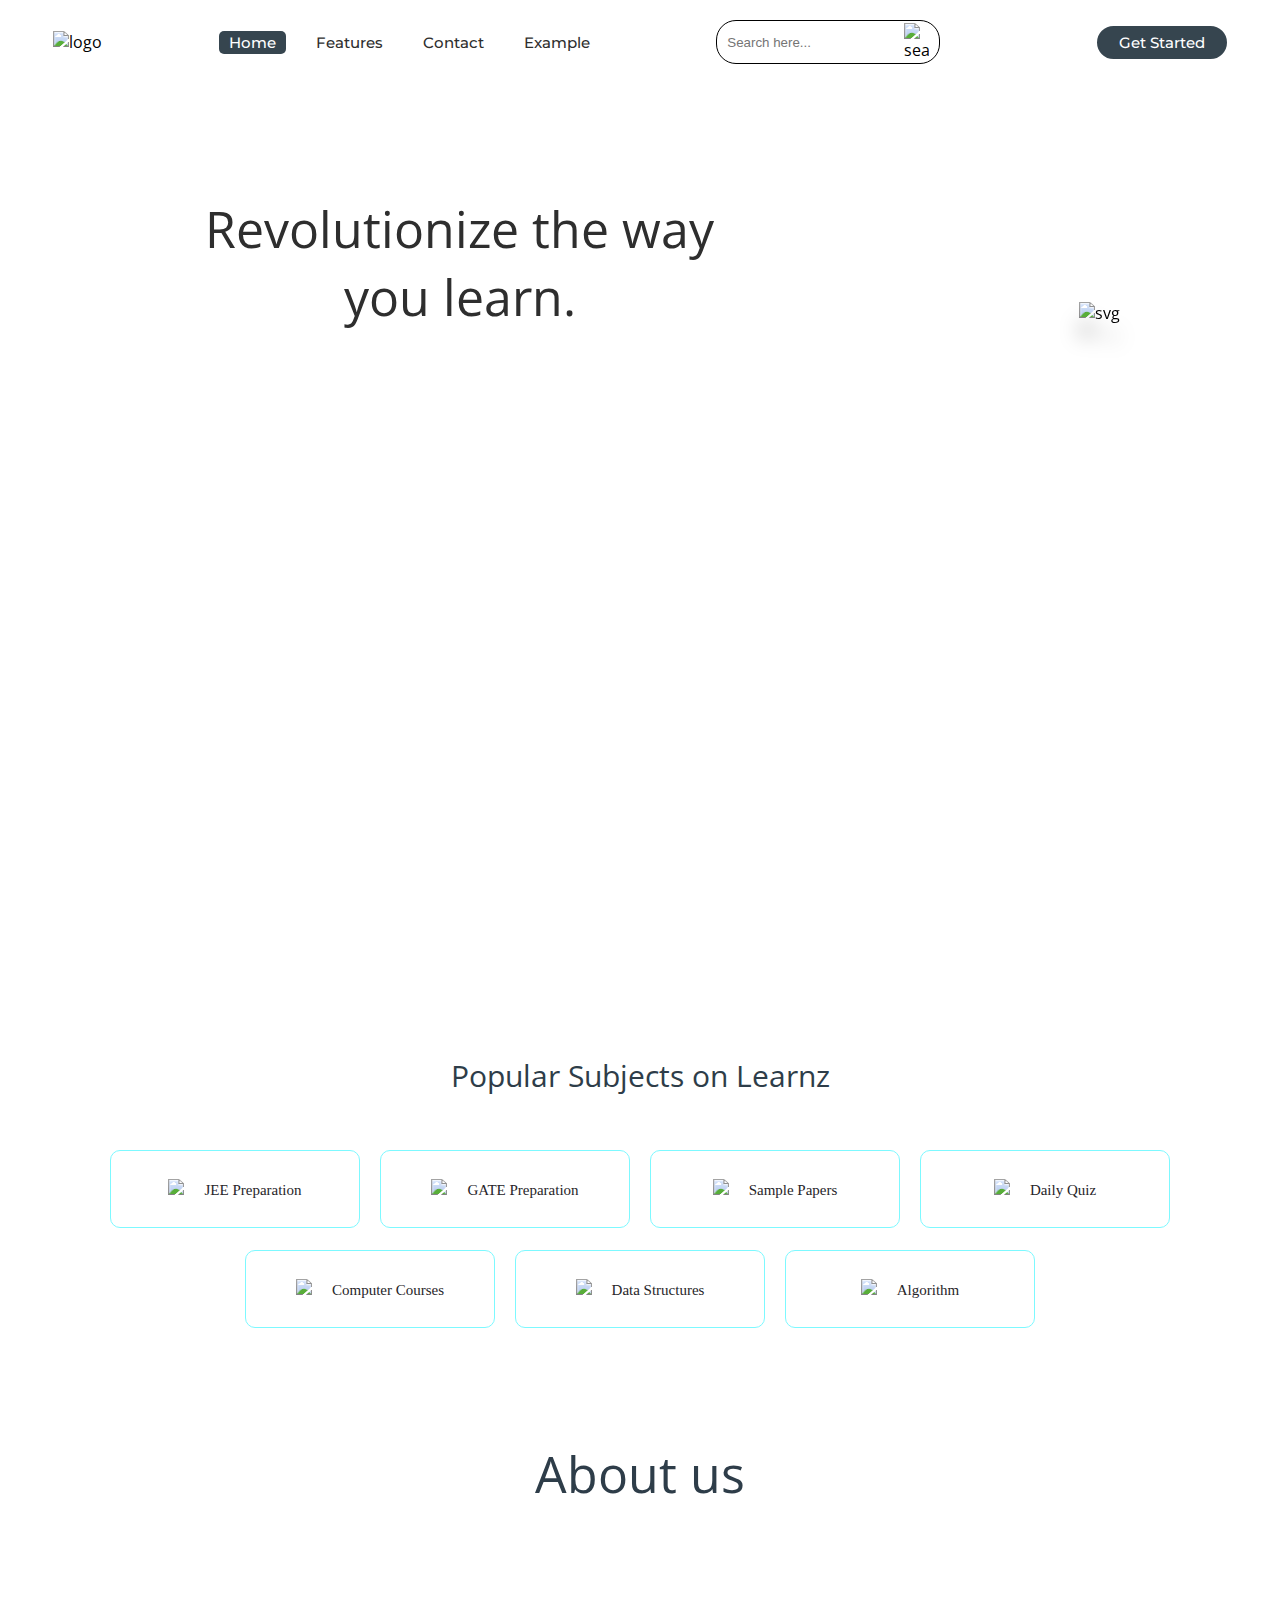
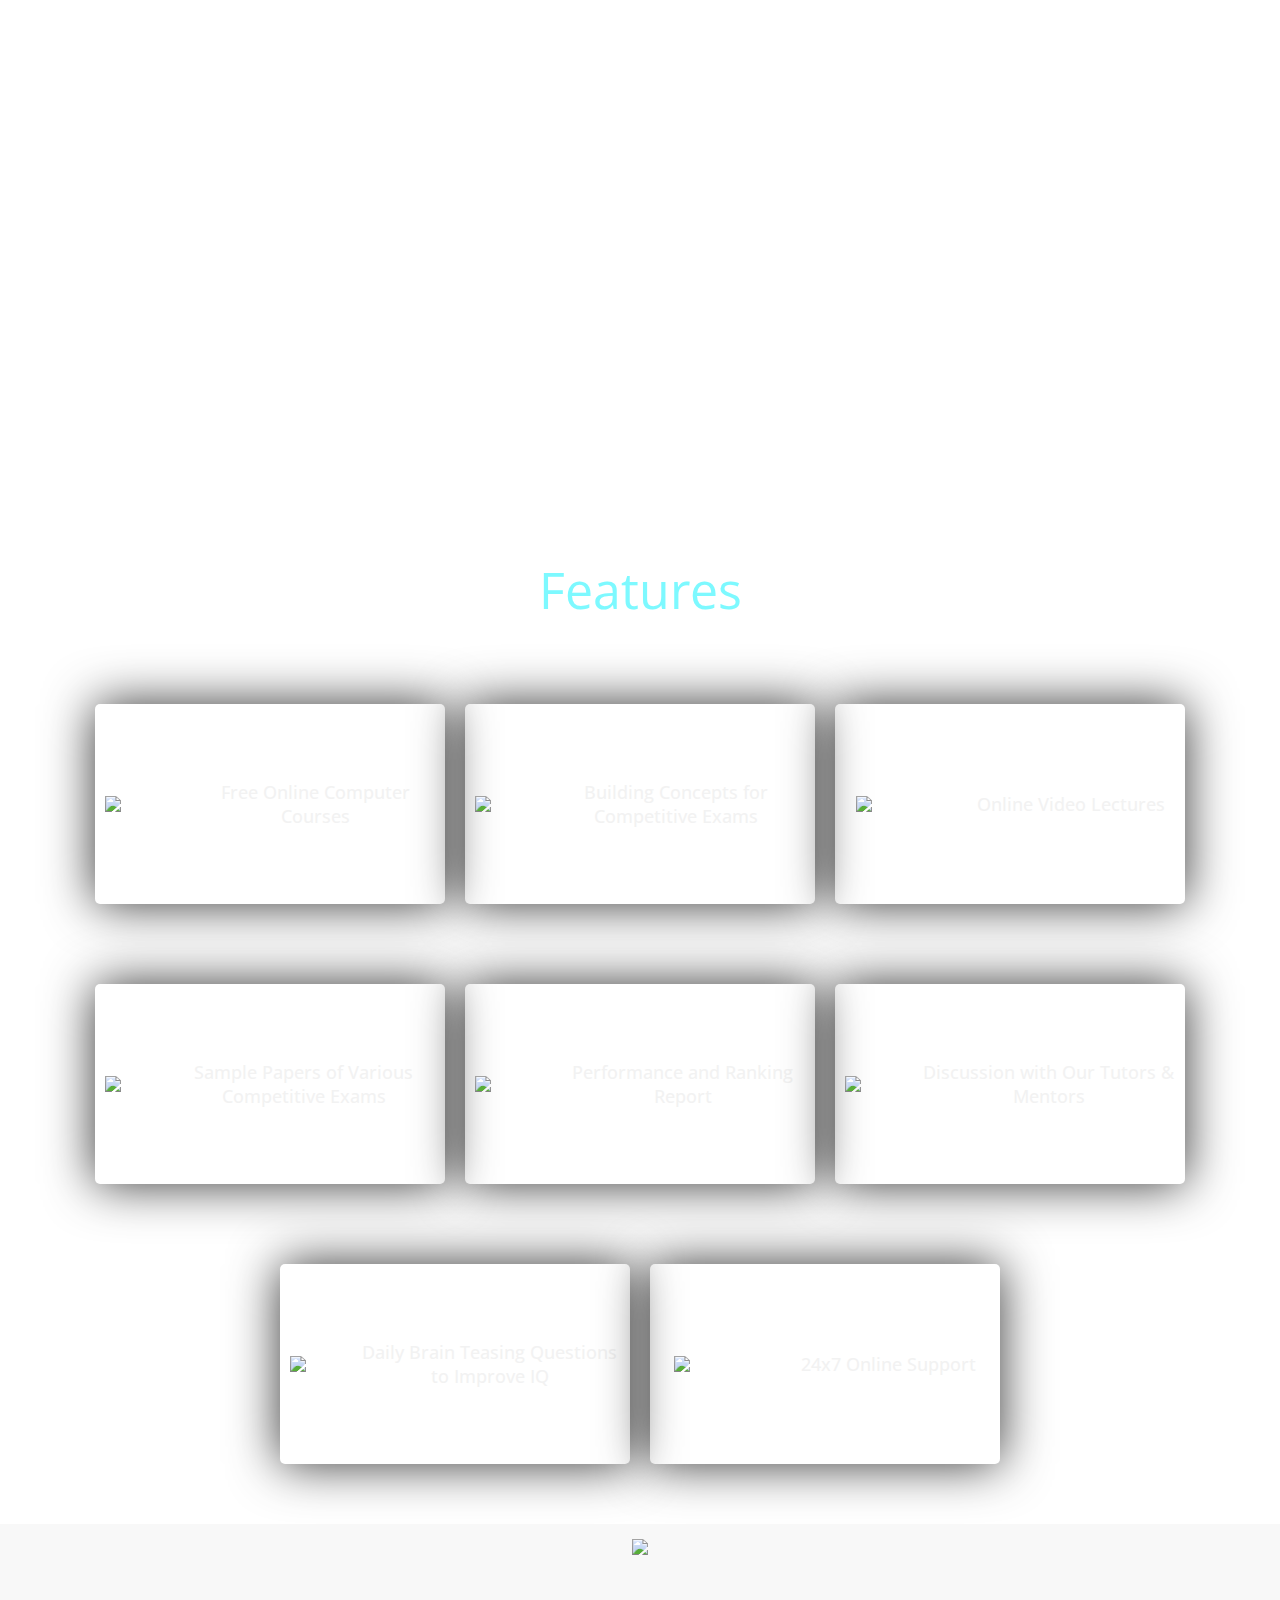
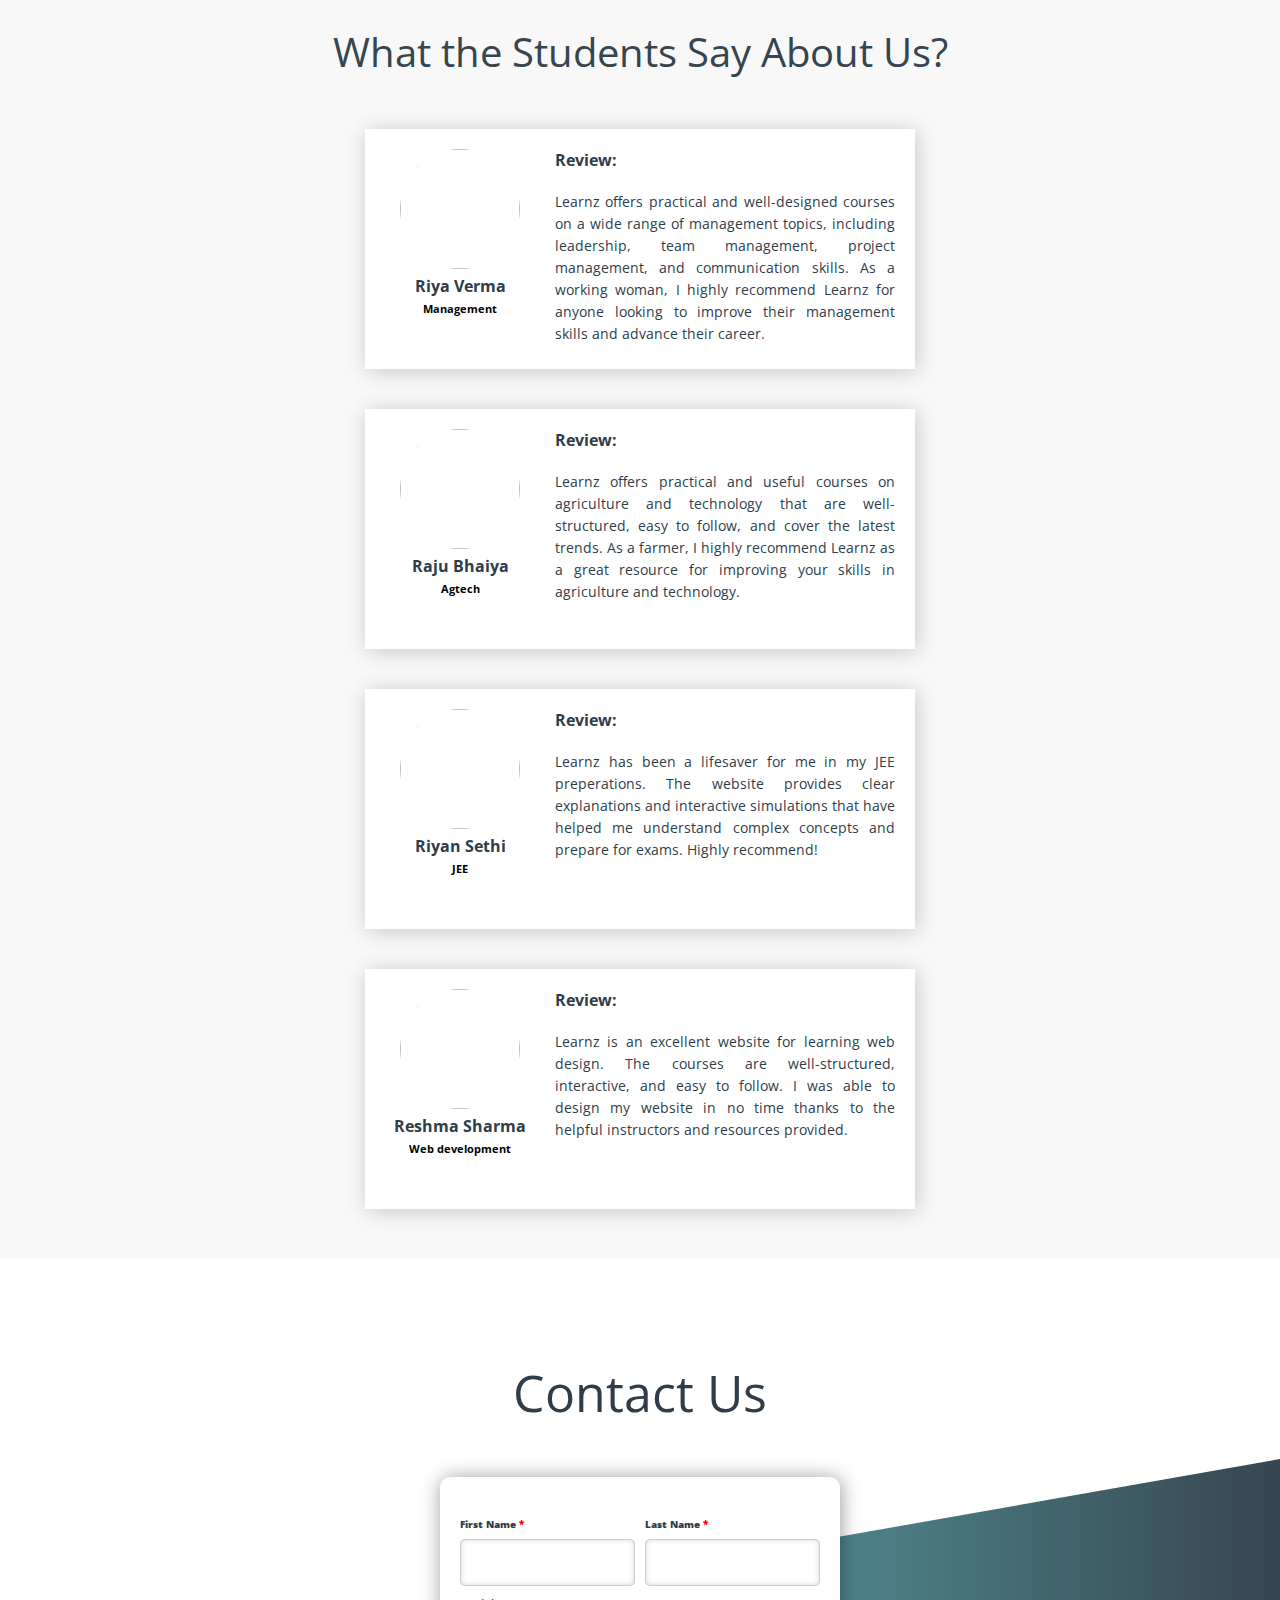
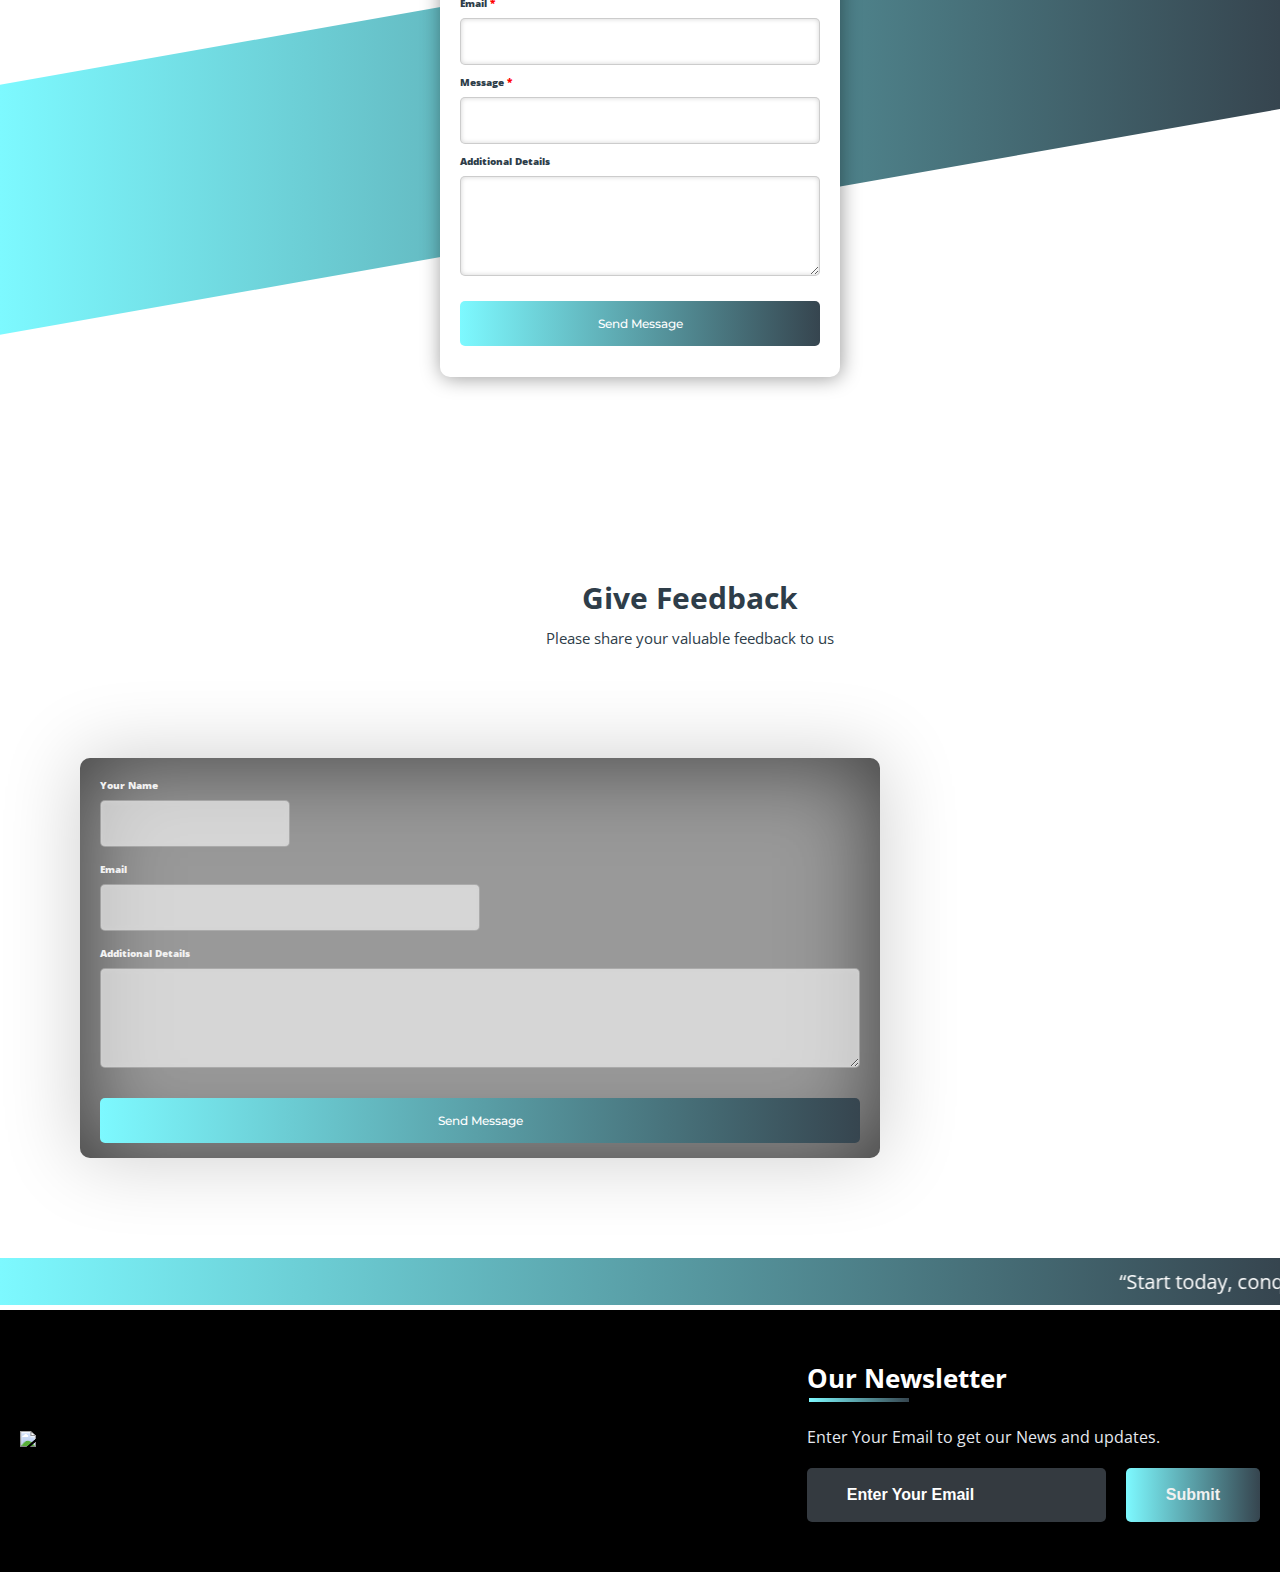
==== index.html @ 1415d301 "Update index.html" ====
<!DOCTYPE html>
<html>
<head>
	<link rel="shortcut icon" type="png" href="">
	<meta charset="utf-8">
	<meta http-equiv="X-UA-Comaptible" content="IE=edge">
	<title>Learnz</title>
	<meta name="desciption" content="">
	<meta name="viewport" content="width=device-width, initial-scale=1">
	<link rel="stylesheet" type="text/css" href="style.css">
	<script type="text/javascript" src="script.js"></script>
	<script src="https://code.jquery.com/jquery-3.2.1.js"></script>
	<script>
		$(window).on('scroll', function(){
  			if($(window).scrollTop()){
  			  $('nav').addClass('black');
 			 }else {
 		   $('nav').removeClass('black');
 		 }
		})
	</script>
</head>
<body>
<!-- Navigation Bar -->
	<header id="header">
		<nav>
			<div class="logo"><img src="images/icon/logo.png" alt="logo"></div>
			<ul>
				<li><a class="active" href="">Home</a></li>
				<li><a href="#services_section">Features</a></li>
				<li><a href="#contactus_section">Contact</a></li>
				<li><a href="#contactus_section">Example</a></li>
			</ul>
			<div class="srch"><input type="text" class="search" placeholder="Search here..."><img src="images/icon/search.png" alt="search" onclick=slide()></div>
			<a class="get-started" href="login.html">Get Started</a>
			<img src="images/icon/menu.png" class="menu" onclick="sideMenu(0)" alt="menu">
		</nav>
		<div class="head-container">
			<div class="quote">
				<center><p>Revolutionize the way you learn.</p></center>
				
			</div>
			<div class="svg-image">
				<img src="images/extra/svg2.png" alt="svg">
			</div>
		</div>
		<div class="side-menu" id="side-menu">
			<div class="close" onclick="sideMenu(1)"><img src="images/icon/close.png" alt=""></div>
			<div class="user">
				<img src="images/creator/roshan.jpeg" alt="Username">
				<p>roshank9419</p>
			</div>
			<ul>
				<li><a href="#about_section">About</a></li>
				<li><a href="#portfolio_section">Portfolio</a></li>
				<li><a href="#team_section">Team</a></li>
				<li><a href="#services_section">Features</a></li>
				<li><a href="#contactus_section">Contact</a></li>
				<li><a href="#feedBACK">Feedback</a></li>
			</ul>
		</div>
	</header>


<!-- Some Popular Subjects -->
	<div class="title">
		<span>Popular Subjects on Learnz</span>
	</div>
	<br><br>
	<div class="course">
		<center><div class="cbox">
		<div class="det"><a href="subjects/jee.html"><img src="images/courses/book.png">JEE Preparation</a></div>
		<div class="det"><a href="subjects/gate.html"><img src="images/courses/d1.png">GATE Preparation</a></div>
		<div class="det"><a href="subjects/jee.html#sample_papers"><img src="images/courses/paper.png">Sample Papers</a></div>
		<div class="det"><a href="subjects/quiz.html"><img src="images/courses/d1.png">Daily Quiz</a></div>
		</div></center>
		<div class="cbox">
		<div class="det"><a href="subjects/computer_courses.html"><img src="images/courses/computer.png">Computer Courses</a></div>
		<div class="det"><a href="subjects/computer_courses.html#data"><img src="images/courses/data.png">Data Structures</a></div>
		<div class="det"><a href="subjects/computer_courses.html#algo"><img src="images/courses/algo.png">Algorithm</a></div>
		</div>
	</div>

	
<!-- ABOUT -->
	<div class="diffSection" id="about_section">
		<center><p style="font-size: 50px; padding: 100px">About us</p></center>
		<div class="about-content">
				<div class="side-image">
					<img class="sideImage" src="images/extra/e3.jpg">
				</div>
				<div class="side-text">
					<h2>What you think about us ?</h2>
					<p>Education is the process of facilitating learning, or the acquisition of knowledge, skills, values, beliefs, and habits. Educational methods include teaching, training, storytelling, discussion and directed research.<br> Educational website can include websites that have games, videos or topic related resources that act as tools to enhance learning and supplement classroom teaching. These websites help make the process of learning entertaining and attractive to the student, especially in today's age. <br>Using HTML(HyperText Markup Language), CSS(Cascading Style Sheet), JavaScript, we can make learning more easier and in a interesting way.</p>
				</div>
		</div>
	</div>


<!-- SERVICES -->
	<div class="service-swipe">
		<div class="diffSection" id="services_section">
		<center><p style="font-size: 50px; padding: 100px; padding-bottom: 40px; color:#7DF9FF;">Features</p></center>
		</div>
		<a href="subjects/computer_courses.html"><div class="s-card"><img src="images/icon/computer-courses.png"><p>Free Online Computer Courses</p></div></a>
		<a href="subjects/jee.html"><div class="s-card"><img src="images/icon/brainbooster.png"><p>Building Concepts for Competitive Exams</p></div></a>
		<a href="#"><div class="s-card"><img src="images/icon/online-tutorials.png"><p>Online Video Lectures</p></div></a>
		<a href="subjects/jee.html#sample_papers"><div class="s-card"><img src="images/icon/papers.jpg"><p>Sample Papers of Various Competitive Exams</p></div></a>
		<a href="#"><div class="s-card"><img src="images/icon/p3.png"><p>Performance and Ranking Report</p></div></a>
		<a href="#contactus_section"><div class="s-card"><img src="images/icon/discussion.png"><p>Discussion with Our Tutors & Mentors</p></div></a>
		<a href="subjects/quiz.html"><div class="s-card"><img src="images/icon/q1.png"><p>Daily Brain Teasing Questions to Improve IQ</p></div></a>
		<a href="#contactus_section"><div class="s-card"><img src="images/icon/help.png"><p>24x7 Online Support</p></div></a>
	</div>

<!-- Reviews by Students -->
<div id="makeitfull">
	<a href="#review_section"><img src="images/icon/makeitfull.png"></a>
</div>
<div class="review">
	<div class="diffSection" id="review_section">
		<center><p style="font-size: 40px; padding: 100px; padding-bottom: 40px; color: #36454F;">What the Students Say About Us?</p></center>
	</div>
	<div class="rev-container">
		<div class="rev-card">
			<div class="identity">
				<img src="images/creator/humanNotExist1.jpg"><p>Riya Verma</p>
				<h6>Management</h6>
				<div class="rating"><img src="images/icon/star.png"><img src="images/icon/star.png"><img src="images/icon/star.png"><img src="images/icon/star.png"><img src="images/icon/star.png"></div>
			</div>
			<div class="rev-cont">
				<p id="title">Review:</p>
				<p id="content">
					Learnz offers practical and well-designed courses on a wide range of management topics, including leadership, team management, project management, and communication skills. As a working woman, I highly recommend Learnz for anyone looking to improve their management skills and advance their career.				</p>
			</div>
		</div>
		<div class="rev-card">
			<div class="identity">
				<img src="images/creator/humanNotExist2.jpg"><p>Raju Bhaiya</p>
				<h6>Agtech</h6>
				<div class="rating"><img src="images/icon/star.png"><img src="images/icon/star.png"><img src="images/icon/star.png"><img src="images/icon/star.png"><img src="images/icon/star.png"></div>
			</div>
			<div class="rev-cont">
				<p id="title">Review:</p>
				<p id="content">
					Learnz offers practical and useful courses on agriculture and technology that are well-structured, easy to follow, and cover the latest trends. As a farmer, I highly recommend Learnz as a great resource for improving your skills in agriculture and technology.</p>
			</div>
		</div>
		<div class="rev-card">
			<div class="identity">
				<img src="images/creator/humanNotExist3.jpg"><p>Riyan Sethi</p>
				<h6>JEE</h6>
				<div class="rating"><img src="images/icon/star.png"><img src="images/icon/star.png"><img src="images/icon/star.png"><img src="images/icon/star.png"><img src="images/icon/star.png"></div>
			</div>
			<div class="rev-cont">
				<p id="title">Review:</p>
				<p id="content">
					Learnz has been a lifesaver for me in my JEE preperations. The website provides clear explanations and interactive simulations that have helped me understand complex concepts and prepare for exams. Highly recommend!				</p>
			</div>
		</div>
		<div class="rev-card">
			<div class="identity">
				<img src="images/creator/humanNotExist4.jpg"><p>Reshma Sharma</p>
				<h6>Web development</h6>
				<div class="rating"><img src="images/icon/star.png"><img src="images/icon/star.png"><img src="images/icon/star.png"><img src="images/icon/star.png"><img src="images/icon/star.png"></div>
			</div>
			<div class="rev-cont">
				<p id="title">Review:</p>
				<p id="content">
					Learnz is an excellent website for learning web design. The courses are well-structured, interactive, and easy to follow. I was able to design my website in no time thanks to the helpful instructors and resources provided.				</p>
			</div>
		</div>
	</div>
</div>

<!-- CONTACT US -->
	<div class="diffSection" id="contactus_section">
		<center><p style="font-size: 50px; padding: 100px">Contact Us</p></center>
		<div class="csec"></div>
		<div class="back-contact">
			<div class="cc">
			<form action="mailto:21103@iiitu.ac.in" method="post" enctype="text/plain">
				<label>First Name <span class="imp">*</span></label><label style="margin-left: 185px">Last Name <span class="imp">*</span></label><br>
				<center>
				<input type="text" name="" style="margin-right: 10px; width: 175px" required="required"><input type="text" name="lname" style="width: 175px" required="required"><br>
				</center>
				<label for="email">Email <span class="imp">*</span></label><br>
				<input type="email" name="mail" style="width: 100%" required="required" id="email"><br>
				<label for="message">Message <span class="imp">*</span></label><br>
				<input type="text" name="message" style="width: 100%" required="required" id="message"><br>
				<label>Additional Details</label><br>
				<textarea name="addtional"></textarea><br>
				<button type="submit" id="csubmit">Send Message</button>
			</form>
			</div>
		</div>
	</div>


<!-- FEEDBACK -->
	<div class="title2" id="feedBACK">
		<center><span>Give Feedback</span>
		<div class="shortdesc2">
			<p>Please share your valuable feedback to us</p>
		</div></center>
	</div>

	<div class="feedbox">
		<div class="feed">
			<form action="mailto:21103@iiitu.ac.in" method="post" enctype="text/plain">
				<label for="name">Your Name</label><br>
				<input type="text" name="" class="fname" required="required" id="name"><br>
				<label for="mail">Email</label><br>
				<input type="email" name="mail" required="required" id="mail"><br>
				<label>Additional Details</label><br>
				<textarea name="addtional"></textarea><br>
				<button type="submit" id="csubmit">Send Message</button>
			</form>
		</div>
	</div>

<!-- Sliding Information -->
	<marquee style="background: linear-gradient(to right, #7DF9FF, #36454F); margin-top: 50px;" direction="left" onmouseover="this.stop()" onmouseout="this.start()" scrollamount="15"><div class="marqu">“Start today, conquer tomorrow with Learnz” “Invest in your future with our wide range of courses.” “If you think education is expensive, try ignorance.” “Empower yourself with the gift of learning.”</div></marquee>

<!-- FOOTER -->
	<footer>
		<div class="footer-container">
			<div class="left-col">
				<img src="images/icon/logo - Copy.png" style="width: 200px;">
				<div class="logo"></div>
				
			</div>
			<div class="right-col">
				<h1 style="color: #fff">Our Newsletter</h1>
				<div class="border"></div><br>
				<p>Enter Your Email to get our News and updates.</p>
				<form class="newsletter-form">
					<input class="txtb" type="email" placeholder="Enter Your Email">
					<input class="btn" type="submit" value="Submit">
				</form>
			</div>
		</div>
	</footer>

</body>
</html>
---- style.css ----
@import url('https://fonts.googleapis.com/css?family=Montserrat:500&display=swap');
@import url('https://fonts.googleapis.com/css?family=Dancing+Script&display=swap');
@import url('https://fonts.googleapis.com/css?family=Open+Sans&display=swap');

* {
	box-sizing: border-box;
	margin: 0;
	padding: 0;
}

html {
	scroll-behavior: smooth;
}
body {
	background: #FFF;
	font-family: 'Open Sans', sans-serif;
}

header {
	height: 90vh;
	/* background: #000; */
}
.black {
	box-shadow: 0 2px 10px rgba(0, 0, 0, 0.5);
}
nav {
	padding-top: 20px;
	padding-bottom: 20px;
	top: 0;
	position: fixed;
	display: flex;
	width: 100%;
	z-index: 1000;
	background: #fff;
	justify-content: space-around;
	transition: 1.5s;
	align-items: center;
}
nav ul {
	display: flex;
	flex-direction: row;
	align-items: center;
}
nav ul li {
	list-style: none;
	margin: 5px 10px;
}
nav ul li a {
	padding: 2px 10px;
	color: #2e2e2e;
	cursor: pointer;
	transition: .5s;
	text-decoration: none;
}
nav ul li a:hover {
	color: #fff;
	border-radius: 5px;
	background: #36454F;
}
.active {
	color: #fff;
	border-radius: 5px;
	background: #36454F;
}
.srch {
	padding: 2px 10px;
	display: flex;
	flex-direction: row;
	/* align-items: center; */
	justify-content: center;
	/* background: #0066ff; */
	border: 1px solid;
	border-radius: 20px;
}
.srch img {
	width: 25px;
	cursor: pointer;
}
.srch .search {
	/* padding: 2px 10px; */
	outline: none;
	border: none;
	background: transparent;
}

.get-started {
	margin-left: 50px;
	padding: 5px 20px;
	border: 2px solid #36454F;
	border-radius: 20px;
	text-decoration: none;
	
	transition: .5s;
	background-color: #36454F;
	color: #fff;
}
.get-started:hover {
	color: #2e2e2e;
	background: #fff;
}
.logo img{
	width: 120px;
	cursor: pointer;
	transition: all 1s;
}

a, button {
	float: left;
	font-family: "Montserrat", sans-serif;
	font-weight: 500;
	font-size: 15px;
	color: #2E3D49;
	display: block;
	text-decoration: none;
	text-align: center;
}
.head-container {
	margin-top: 245px;
	display: flex;
	flex-wrap: wrap;
	align-items: center;
	justify-content: space-around;
}
.quote {
	width: 600px;
	transform: translateY(-50px);
}
.quote h5 {
	margin-top: 20px;
	color: #0009;
	line-height: 20px;
}
.quote p {
	font-size: 50px;
	color: #2e2e2e;
}
.quote .play {
	margin-top: 20px;
	display: flex;
	/* justify-content: center; */
	align-items: center;
}
.quote .play img {
	width: 45px;
	cursor: pointer;
	filter: drop-shadow(0 0 10px #0002);
}
.quote .play span a{
	margin-left: 10px;
	font-size: 20px;
	font-weight: 900;
	color: rgba(0, 0, 0, 0.8);
	cursor: pointer;
}
.svg-image img{
	width: 500px;
	filter: drop-shadow(0 20px 10px rgba(0,0,0,0.2));
}

/* SIDE MENU */
.menu {
	cursor: pointer;
	width: 25px;
	display: none;
}
.side-menu {
	width: 100%;
	height: 100%;
	background: #7DF9FF;
	position: absolute;
	top: 0;
	transition: .8s;
	z-index: 2000;
	transform: translateX(-100%);
}
.side-menu ul {
	margin-top: 35%;
	display: flex;
	flex-direction: column;
	justify-content: center;
	/* background: #FA4B37; */
}
.side-menu ul li {
	list-style: none;
	/* background: #009900; */
	display: flex;
	flex-direction: row;
	justify-content: center;
	align-items: center;
	/* border-bottom: 1px solid #fff; */
	/* padding: 10px 0px; */
}
.side-menu ul li:hover a{
	background: #fff;
	color: #36454F;
}
.side-menu ul li a{
	color: #FFF;
	width: 100%;
	font-size: 1em;
	/* background: #2E3D49; */
	text-decoration: none;
	padding: 15px 0px;
}
.close img{
	float: right;
	width: 35px;
	cursor: pointer;
	margin: 10px;
}
.user {
	display: flex;
	flex-direction: row;
	justify-content: center;
	align-items: center;
	margin-top: 10%;
}
.user img {
	width: 60px;
	border-radius: 50%;
	border: 2px solid #fff;
	filter: drop-shadow(0 10px 20px #0004);
	margin-right: 30px;
	cursor: pointer;
}
.user p {
	color: #fff;
	cursor: pointer;
}
.user img, .user p {
	opacity: 1;
}
/*Common things in all sections*/
#about_section, #portfolio_section, #team_section, #services_section, #contactus_section {
	font-family: 'Open Sans', sans-serif;
	color: #2E3D49;
	position: relative;
}
.diffSection {
	width: 100%;
	/*position: relative;*/
	justify-content: center;
	align-items: center;
}
.diffSection .content {
	margin: 10px;
	text-align: center;
	padding: 10px 100px;
	font-size: 1.1em;
}

/*PORTFOLIO*/
.extra {
	width: 100%;
}
.extra p {
	padding: 30px;
	padding-bottom: 150px;
	font-size: 50px;
	text-align: center;
	color: #fff;
	background-image: linear-gradient(rgba(0,0,0,0),rgba(0,0,0,0.7)),url("images/extra/b1.jpg");
	background-size: cover;
	background-attachment: fixed;
	font-family: cursive;
	z-index: -9;
}
.smbox {
	display: flex;
	flex-direction: row;
	flex-wrap: wrap;
	transform: translateY(-100px);
	justify-content: center;
}
.smbox span {
	margin: 1%;
	background: #fff;
	box-shadow: inset 0px 0px 25px rgba(0,0,0,0.2),
						0 0 40px rgba(0,0,0,0.3);
	border-radius: 10px;
	padding: 30px 50px;
	cursor: pointer;
}
.smbox span:hover {
	transform: scale(1.3);
	transition: .5s ease;
}
.smbox .data {
	font-size: 80px;
	color: #7DF9FF;	
}
.smbox .det {
	font-size: 20px;
	color: #272529;
	font-family: cursive;
}

/*Title*/
.title {
	 margin-top: 0px; 
	font-family: 'Open Sans', sans-serif;
	font-size: 30px;
	text-align: center;
	color: #2E3D49;
}

/*ABOUT*/
.about-content {
	width: 100%;
	position: relative;
	justify-content: center;
	flex-wrap: wrap;
	display: flex;
	flex-direction: row;
	align-items: center;
}
.about-content .side-text {
	width: 550px;
	padding: 50px 40px;
	background: #fff;
	box-shadow: 2px 0 100px rgba(0,0,0,0.3);
	border-radius: 5px;
	text-align: justify;
	line-height: 22px;
	opacity: 0;
	transform: translateX(-100px);
	transition: 1s ease-in-out;
}
.about-content .side-text-appear {
	opacity: 1;
	transform: translateX(0px);
}
.about-content .side-text h2 {
	padding: 10px;
}
.about-content .side-text p {
	padding: 10px;
}
.about-content .side-image img {
	width: 90%;
	border-radius: 5px;
}
.sideImage {
	transform: translateX(100px);
	opacity: 0;
	transition: .8s ease-in-out;
}
.sideImage-appear {
	opacity: 1;
	transform: translateX(0px);
}

/*POPULAR SUBJECTS*/
.cbox {
	position: relative;
	width: 100%;
	display: inline-flex;
	flex-wrap: wrap;
	justify-content: center;
}
.cbox .det {
	width: 250px;
	height: 80px;
	margin: 10px;
	background: #fff;
	cursor: pointer;
}
.cbox .det a{
	justify-content: space-around;
	width: 250px;
	padding: 28px;
	border-radius: 10px;
	border: 1px solid #7DF9FF;
	font-size: 15px;
	color: #272529;
	font-family: cursive;
	text-decoration: none;
}
.cbox .det a:hover {
	background: linear-gradient(to right, #7DF9FF, #36454F);
	color: white;
}
.cbox .det a:hover img{
	filter: brightness(100);
}
.cbox img {
	width: 20px;
	margin-right: 20px;
}

/*TEAM SECTION*/
.totalcard {
	width: 100%;
	display: flex;
	flex-wrap: wrap;
	align-items: center;
	justify-content: center;
	margin-bottom: 50px;
}
.totalcard .card {
	margin: 50px;
	width: 300px;
	border-radius: 10px;
	background: #fff;
}
.totalcard .card{
	box-shadow: inset 0 0 10px rgba(0,0,0,0.4),
					0 0 10px rgba(0,0,0,0.3);
}
.card:nth-child(1){
	border-top: 5px solid green;
}
.card:nth-child(2){
	border-top: 5px solid blue;
}
.card:nth-child(1):hover {
	box-shadow: inset 0px 0px 10px rgba(0,255,0,0.5),
				1px 1px 30px rgba(0,255,0,0.5);
}
.card:nth-child(2):hover {
	box-shadow: inset 0px 0px 10px rgba(0,0,255,0.5),
				1px 1px 30px rgba(0,0,255,0.5);
}
.totalcard .card img {
	width: 100px;
	height: 100px;
	margin-top: 5px;
	cursor: pointer;
	border-radius: 50px;
	transition-duration: .8s;
}
.totalcard .card img:hover {
	transform: scale(3.5);
	border-radius: 0;
	box-shadow: 0 0 20px rgba(0,0,0,0.5);
}
#detail p{
	font-size: 15px;
	line-height: 25px;
	font-variant: small-caps;
	text-align: center;
	margin: 25px;
	margin-bottom: 0px;
	margin-top: 0px;
}
#detail button {
	outline: none;
	border-radius: 10px;
	border-style: none;
	border: 1px solid black;
	padding: 9px 25px;
	cursor: pointer;
	transition-duration: .4s;
}
#detail a {
	bottom: 80px;
	text-decoration: none;
	margin-bottom: 30px;
	margin-top: 20px;
	margin-left: 90px;
	align-self: center;
}
.btn-roshan:hover {
	background: rgba(0,255,0,0.7);
	color: #fff;
}
.btn-roshan2:hover {
	background: rgba(0,0,255,0.5);
	color: #fff;
}
.card-title {
	font-size: 17px;
	color: #343A40;
	padding: 20px;
	font-weight: 700;
}

/*Service Section*/
/*Service Section*/
.service-swipe {
	display: flex;
	flex-wrap: wrap;
	justify-content: center;
	align-items: center;
	background-image: linear-gradient(rgba(0,0,0,0),rgba(0,0,0,0.7)),url("images/extra/b3.jpg");
	background-size: cover;
	background-attachment: fixed;
}
.service-swipe .s-card img {
	width: 100px;
}
.service-swipe a {
	padding: 0;
	margin: 40px 10px;
}
.service-swipe .s-card {
	display: flex;
	flex-direction: row;
	justify-content: space-around;
	padding: 10px;
	align-items: center;
	text-align: center;
	width: 350px;
	height: 200px;
	box-shadow: inset 0 0 20px rgba(255,255,255,0.05),
					0 0 50px rgba(0,0,0,0.8);
	border-radius: 5px;
	cursor: pointer;
	transition-duration: .5s;
}
.service-swipe .s-card p {
	color: #f2f2f2;
	font-size: 1.2em;
	font-family: 'Open Sans',sans-serif;
}
.service-swipe .s-card:hover {
	box-shadow: 0 0 50px rgba(255,255,255,0.8);
	transform: translateY(-10px);
}

/*Contact Us Section*/
.csec {
	background: linear-gradient(to right, #7DF9FF, #36454F);
	background-attachment: fixed; 
	position: absolute;
	width: 100%;
	height: 250px;
	top: 200px;
	content: '';
	transform-origin: top right;
	transform: skewY(-10deg);
	z-index: -1;
}
.back-contact {
	margin-top: 0px;
	transform: translateY(-50px);
	display: flex;
	align-items: center;
	justify-content: space-around;
}
.cc {
	height: 400px;
	width: 400px;
	height: 500px;
	border-radius: 10px;
	justify-content: center;
	box-shadow: 1px 1px 20px rgba(0,0,0,0.4);
	background: #fff;
}
.cc form {
	margin: 5%;
	margin-top: 40px;
	width: 90%;
	height: 90%;
}
.cc form label {
	position: absolute;
	color: #2E3D49;
	font-size: 10px;
	font-weight: 800;
}
.cc form input {
	padding: 15px;
	margin-bottom: 10px;
	border-radius: 5px;
	box-shadow: inset 0 0 5px lightgray;
	border: 1px solid rgba(0,0,0,0.2);
	outline: none;
	color: #2E3D49;
	font-weight: 600;
}
.imp {
	color: red;
}
form textarea {
	width: 100%;
	height: 100px;
	box-shadow: inset 0 0 5px lightgray;
	border: 1px solid rgba(0,0,0,0.2);
	border-radius: 5px;
	outline: none;
	color: #2E3D49;
	font-weight: 600;
	padding: 15px;
}
#csubmit {
	margin-top: 20px; 
	background: linear-gradient(to right, #7DF9FF, #36454F);
	border-radius: 5px;
	border-style: none;
	outline: none;
	width: 100%;
	padding: 15px 25px;
	color: #fff;
	font-size: 12px;
	cursor: pointer;
}

/*REVIEW SECTION*/
#makeitfull {
	display: flex;
	flex-direction: row;
	justify-content: center;
	transform: translateY(35px);
}
#makeitfull img {
	width: 50px;
}
.review {
	background: #F8F8F8;
	width: 100%;
}
.rev-container {
	padding: 10px 10%;
	display: flex;
	flex-direction: row;
	flex-wrap: wrap;
	justify-content: space-around;
}
.rev-container .rev-card {
	/*overflow: hidden;*/
	width: 550px;
	height: 240px;
	margin-bottom: 40px;
	background: #fff;
	display: flex;
	flex-direction: row;
	padding: 10px;
	box-shadow: 2px 2px 20px rgba(0,0,0,0.2);
}
.rev-card:hover {
	box-shadow: 1px 1px 5px rgba(0,0,0,0.2);
}
.identity {
	display: flex;
	flex-direction: row;
	flex-wrap: wrap;
	justify-content: center;
	padding: 10px;
}
.identity img {
	width: 120px;
	height: 120px;
	transition-duration: .8s;
	border-radius: 50%;
}
.identity img:hover {
	transform: scale(2.2);
	border-radius: 0px;
	box-shadow: 0 0 20px rgba(0,0,0,0.3);
}
.identity p {
	width: 150px;
	font-weight: bold;
	color: #2E3D49;
	text-align: center;
}
.identity h6 {
	width: 150px;
	text-align: center;
}
.identity .rating img {
	width: 12px;
	height: 12px;
	margin-right: 5px;
}
.rev-cont {
	overflow: hidden;
}
.rev-cont #title {
	padding: 10px;
	color: #2E3D49;
	font-weight: bold;
}
.rev-cont #content {
	padding: 10px;
	font-size: .9em;
	color: #2E3D49;
	line-height: 22px;
	text-align: justify;
}


/*FEEDBACK*/
.title2 {
	position: relative;
	margin-top: 150px;
	margin-left: 100px;
}
.title2 span{
	font-weight: 700;
	font-family: 'Open Sans', sans-serif;
	font-size: 30px;
	color: #2E3D49;
}
.title2 .shortdesc2 {
	padding: 10px;
	font-family: 'Open Sans', sans-serif;
	font-size: 15px;
	color: #2E3D49;
	margin-bottom: 10px;
}
.feedbox {
	margin-top: 50px;
	width: 100%;
	display: flex;
	flex-direction: row;
	background-image: linear-gradient(rgba(0,0,0,0),rgba(0,0,0,0.7)),url("images/extra/b4.jpg");
	background-size: cover;
	padding: 50px 80px;
	background-attachment: fixed;
}
.feed {
	width: 800px;
	height: 400px;
	position: relative;
	border-radius: 10px;
	justify-content: center;
	box-shadow: inset 0 0 90px rgba(0,0,0,0.6),
					0 0 80px rgba(0,0,0,0.2);
	background: rgba(0,0,0,0.4);
}
.feed form {
	width: 100%;
	height: 100%;
	padding: 20px;
}

.feed form label {
	position: absolute;
	color: #f2f2f2;
	font-size: 10px;
	font-weight: 800;
}
.feed form input, .feed textarea {
	padding: 15px;
	border-radius: 5px;
	box-shadow: inset 0 0 5px lightgray;
	border: 1px solid rgba(0,0,0,0.2);
	outline: none;
	color: #2E3D49;
	background: #fff9;
	font-weight: 600;
}
.feed form input {
	margin-bottom: 15px;
	width: 50%;
}
.feed form .fname {
	width: 25%;
}
.feed form textarea {
	width: 100%;
	height: 100px;
}
.feed #csubmit {
	margin-top: 25px; 
	background: linear-gradient(to right, #7DF9FF, #36454F);
	border-radius: 5px;
	border-style: none;
	outline: none;
	width: 100%;
	padding: 15px 25px;
	color: #fff;
	font-size: 12px;
	cursor: pointer;
}

/*SCROLLING TEXT*/
.marqu {
	text-align: center;
	justify-content: center;
	color: #fff;
	font-size: 20px;
	padding: 10px;
}

/*FOOTER*/
footer {
	color: #E5E8EF;
	background: black;
	padding: 50px 0; 
}
footer .footer-container {
	max-width: 1300px;
	margin: auto;
	padding: 0 20px;
	display: flex;
	flex-direction: row;
	justify-content: space-between;
	align-items: center;
	flex-wrap: wrap-reverse;
}
footer .social-media img{
	width: 22px;
}
footer .logo {
	width: 180px;
	color: #fff;
}
footer .social-media a{
	margin-right: 10px;
	font-size: 22px;
	text-decoration: none;
}
footer .right-col h1{
	font-size: 26px;
}
footer .border{
	width: 100px;
	height: 4px;
	background: linear-gradient(to right, #7DF9FF, #36454F);
	margin: 2px;
}
footer .newsletter-form {
	display: flex;
	flex-direction: row;
	justify-content: center;
	align-items: center;
	flex-wrap: wrap;
}
footer input::placeholder {
  color: white !important;
}
footer .txtb {
	flex: 1;
	padding: 18px 40px;
	font-size: 16px;
	background: #343A40;
	border: none;
	font-weight: 700;
	outline: none;
	border-radius: 5px;
	min-width: 260px;
	margin-top: 20px;
	color: white;
}
footer .btn {
	margin-top: 20px;
	padding: 18px 40px;
	font-size: 16px;
	color: #f1f1f1;
	background: linear-gradient(to right, #7DF9FF, #36454F);
	border: none;
	font-weight: 700;
	outline: none;
	border-radius: 5px;
	margin-left: 20px;
	cursor: pointer;
	transition: opacity .3s linear;	
}
footer .btn:hover {
	opacity: .7;
}

/*PROPERTIES FOR MAKING WEBSITE RESPONSIVE*/
@media screen and (max-width: 960px) {
	.footer-container {
		max-width: 600px;
	}
	.right-col {
		width: 100%;
		margin-bottom: 60px;
	}
	.left-col {
		width: 100%;
		text-align: center;
	}
	.social-media {
		display: flex;
		justify-content: center;
	}
	.logo {
		transition: 1s;
		margin-left: 30%;
	}
	nav ul, .srch, .get-started{
		display: none;
	}
	.menu {
		display: block;
	}
	nav {
		padding-bottom: 20px;
		border-bottom: 1px solid #0005;
		/* position: fixed; */
		/* top: 0; */
	}
	.quote p, .quote h5, .play {
		justify-content: center;
		text-align: center;
	}
	.quote p {
		font-size: 30px;
	}
	.service-container .right-side img {
		width: 90%;
	}
	.title {
		margin-top: 0px;
	}
	
}
@media screen and (max-width: 700px) {
	footer .btn{
		margin: 0;
		width: 100%;
		margin-top: 20px;
	}
	.svg-image img {
		width: 90%;
		margin: 20px;
		/* align-self: center; */
	}
}

@media screen and (max-width: 1000px) {	
	.feedbox form input, .feedbox form .fname{
		width: 100%;
	}
}
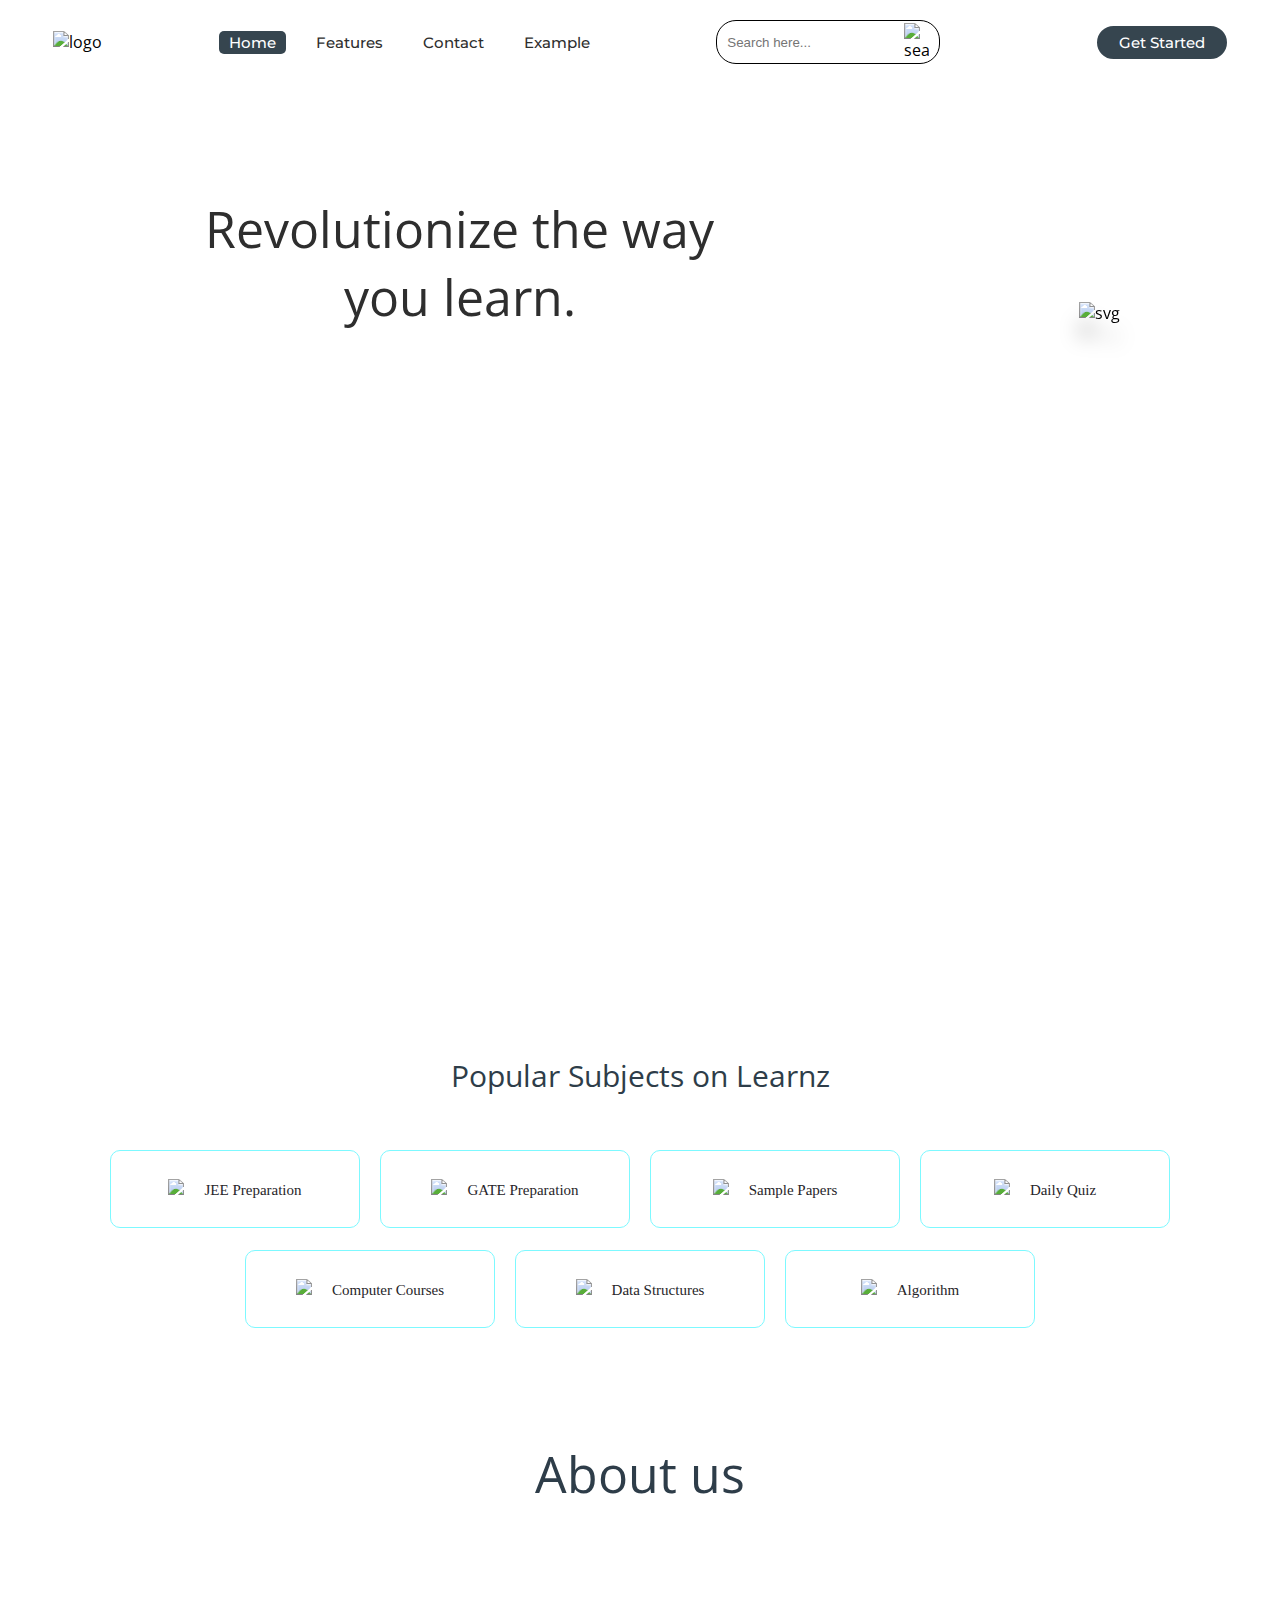
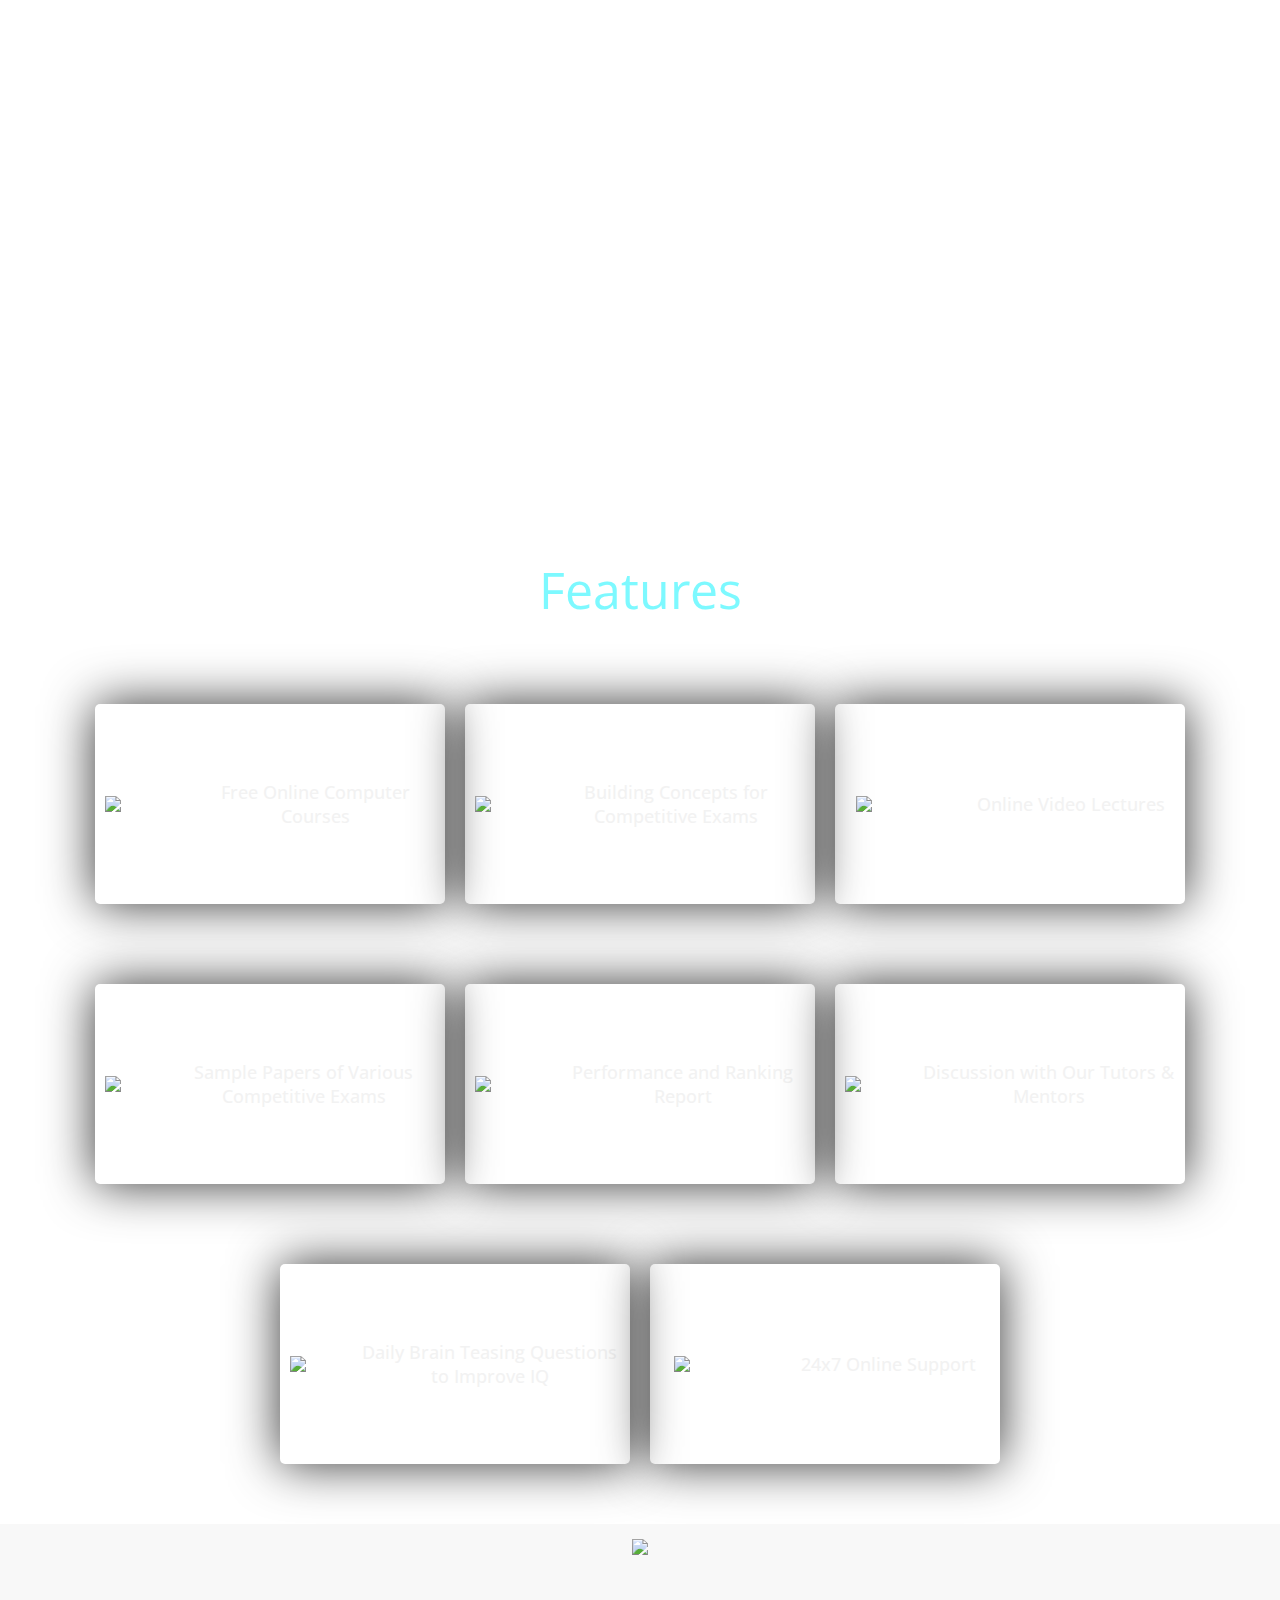
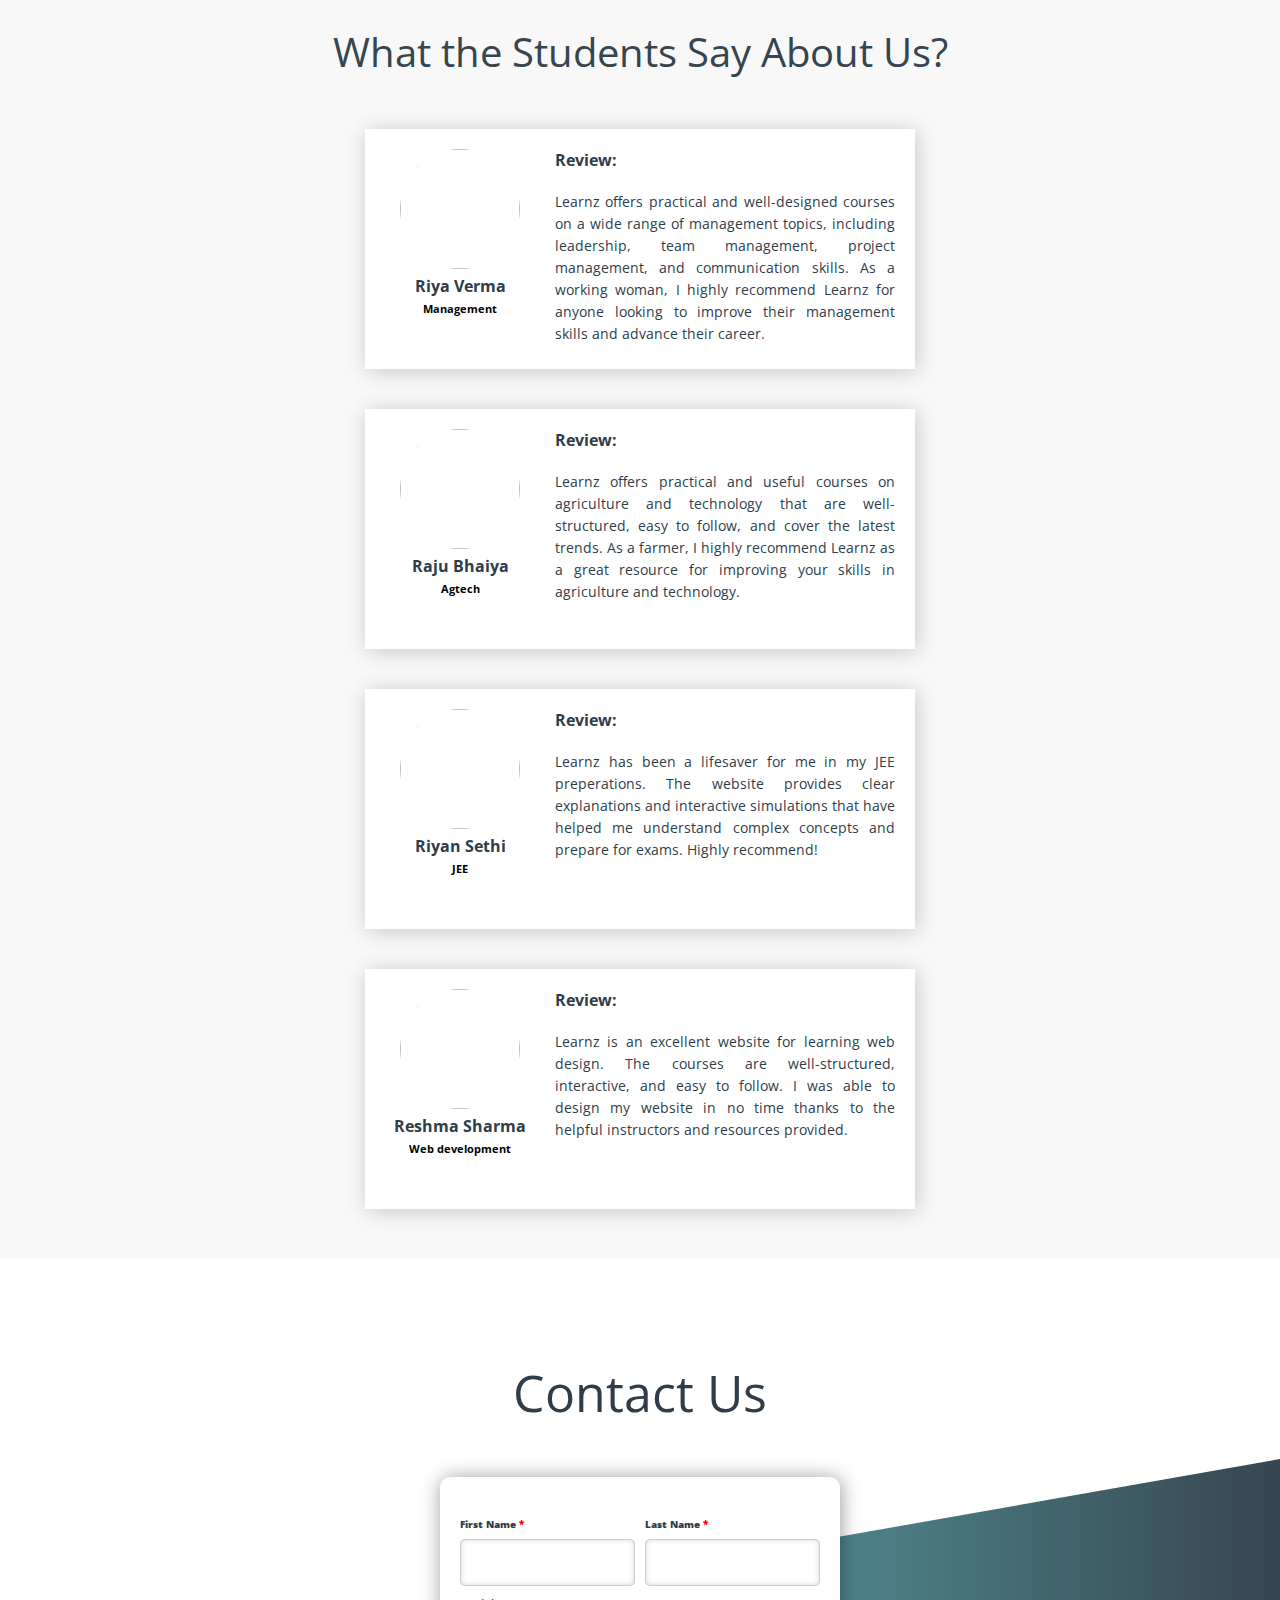
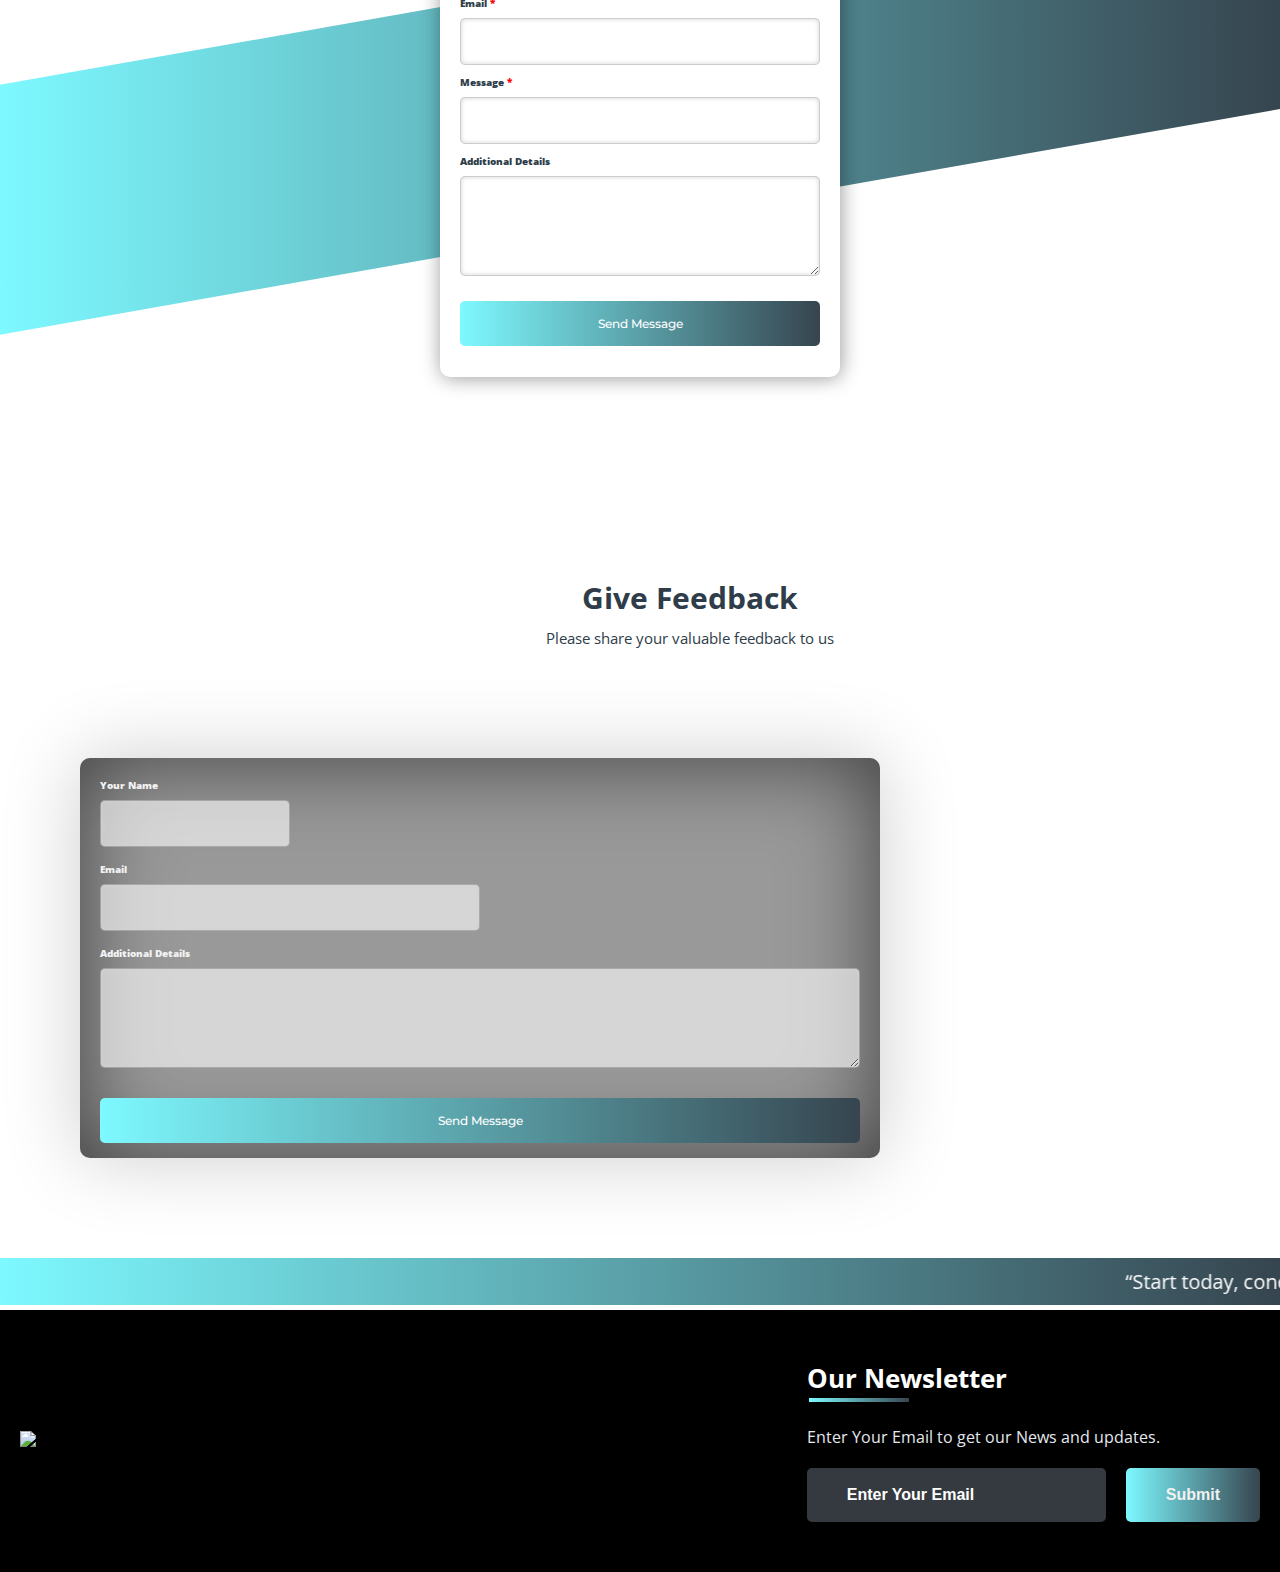
==== commit f8ed9552: "Merge pull request #5 from AbhishekKumar993/main" ====
--- a/index.html
+++ b/index.html
@@ -1,3 +1,252 @@
+<!-- <!DOCTYPE html>
+<html>
+<head>
+	<link rel="shortcut icon" type="png" href="">
+	<meta charset="utf-8">
+	<meta http-equiv="X-UA-Comaptible" content="IE=edge">
+	<title>Learnz</title>
+	<meta name="desciption" content="">
+	<meta name="viewport" content="width=device-width, initial-scale=1">
+	<link rel="stylesheet" type="text/css" href="style.css">
+	<script type="text/javascript" src="script.js"></script>
+	<script src="https://code.jquery.com/jquery-3.2.1.js"></script>
+	<script>
+		$(window).on('scroll', function(){
+  			if($(window).scrollTop()){
+  			  $('nav').addClass('black');
+ 			 }else {
+ 		   $('nav').removeClass('black');
+ 		 }
+		})
+	</script>
+</head>
+<body>
+<!-- Navigation Bar -->
+<!-- 	<header id="header">
+		<nav>
+			<div class="logo"><img src="images/icon/logo.png" alt="logo"></div>
+			<ul>
+				<li><a class="active" href="">Home</a></li>
+				<li><a href="#services_section">Features</a></li>
+				<li><a href="#contactus_section">Contact</a></li>
+				<li><a href="#contactus_section">Example</a></li>
+			</ul>
+			<div class="srch"><input type="text" class="search" placeholder="Search here..."><img src="images/icon/search.png" alt="search" onclick=slide()></div>
+			<a class="get-started" href="login.html">Get Started</a>
+			<img src="images/icon/menu.png" class="menu" onclick="sideMenu(0)" alt="menu">
+		</nav>
+		<div class="head-container">
+			<div class="quote">
+				<center><p>Revolutionize the way you learn.</p></center>
+				
+			</div>
+			<div class="svg-image">
+				<img src="images/extra/svg2.png" alt="svg">
+			</div>
+		</div>
+		<div class="side-menu" id="side-menu">
+			<div class="close" onclick="sideMenu(1)"><img src="images/icon/close.png" alt=""></div>
+			<div class="user">
+				<img src="images/creator/roshan.jpeg" alt="Username">
+				<p>roshank9419</p>
+			</div>
+			<ul>
+				<li><a href="#about_section">About</a></li>
+				<li><a href="#portfolio_section">Portfolio</a></li>
+				<li><a href="#team_section">Team</a></li>
+				<li><a href="#services_section">Features</a></li>
+				<li><a href="#contactus_section">Contact</a></li>
+				<li><a href="#feedBACK">Feedback</a></li>
+			</ul>
+		</div>
+	</header> -->
+
+
+<!-- Some Popular Subjects -->
+<!-- 	<div class="title">
+		<span>Popular Subjects on Learnz</span>
+	</div>
+	<br><br>
+	<div class="course">
+		<center><div class="cbox">
+		<div class="det"><a href="subjects/jee.html"><img src="images/courses/book.png">JEE Preparation</a></div>
+		<div class="det"><a href="subjects/gate.html"><img src="images/courses/d1.png">GATE Preparation</a></div>
+		<div class="det"><a href="subjects/jee.html#sample_papers"><img src="images/courses/paper.png">Sample Papers</a></div>
+		<div class="det"><a href="subjects/quiz.html"><img src="images/courses/d1.png">Daily Quiz</a></div>
+		</div></center>
+		<div class="cbox">
+		<div class="det"><a href="subjects/computer_courses.html"><img src="images/courses/computer.png">Computer Courses</a></div>
+		<div class="det"><a href="subjects/computer_courses.html#data"><img src="images/courses/data.png">Data Structures</a></div>
+		<div class="det"><a href="subjects/computer_courses.html#algo"><img src="images/courses/algo.png">Algorithm</a></div>
+		</div>
+	</div>
+ -->
+	
+<!-- ABOUT -->
+<!-- 	<div class="diffSection" id="about_section">
+		<center><p style="font-size: 50px; padding: 100px">About us</p></center>
+		<div class="about-content">
+				<div class="side-image">
+					<img class="sideImage" src="images/extra/e3.jpg">
+				</div>
+				<div class="side-text">
+					<h2>What you think about us ?</h2>
+					<p>Education is the process of facilitating learning, or the acquisition of knowledge, skills, values, beliefs, and habits. Educational methods include teaching, training, storytelling, discussion and directed research.<br> Educational website can include websites that have games, videos or topic related resources that act as tools to enhance learning and supplement classroom teaching. These websites help make the process of learning entertaining and attractive to the student, especially in today's age. <br>Using HTML(HyperText Markup Language), CSS(Cascading Style Sheet), JavaScript, we can make learning more easier and in a interesting way.</p>
+				</div>
+		</div>
+	</div> -->
+
+
+<!-- SERVICES -->
+<!-- 	<div class="service-swipe">
+		<div class="diffSection" id="services_section">
+		<center><p style="font-size: 50px; padding: 100px; padding-bottom: 40px; color:#7DF9FF;">Features</p></center>
+		</div>
+		<a href="subjects/computer_courses.html"><div class="s-card"><img src="images/icon/computer-courses.png"><p>Free Online Computer Courses</p></div></a>
+		<a href="subjects/jee.html"><div class="s-card"><img src="images/icon/brainbooster.png"><p>Building Concepts for Competitive Exams</p></div></a>
+		<a href="#"><div class="s-card"><img src="images/icon/online-tutorials.png"><p>Online Video Lectures</p></div></a>
+		<a href="subjects/jee.html#sample_papers"><div class="s-card"><img src="images/icon/papers.jpg"><p>Sample Papers of Various Competitive Exams</p></div></a>
+		<a href="#"><div class="s-card"><img src="images/icon/p3.png"><p>Performance and Ranking Report</p></div></a>
+		<a href="#contactus_section"><div class="s-card"><img src="images/icon/discussion.png"><p>Discussion with Our Tutors & Mentors</p></div></a>
+		<a href="subjects/quiz.html"><div class="s-card"><img src="images/icon/q1.png"><p>Daily Brain Teasing Questions to Improve IQ</p></div></a>
+		<a href="#contactus_section"><div class="s-card"><img src="images/icon/help.png"><p>24x7 Online Support</p></div></a>
+	</div>
+
+<!-- Reviews by Students -->
+<!-- <div id="makeitfull">
+	<a href="#review_section"><img src="images/icon/makeitfull.png"></a>
+</div>
+<div class="review"> --> 
+<!-- 	<div class="diffSection" id="review_section">
+		<center><p style="font-size: 40px; padding: 100px; padding-bottom: 40px; color: #36454F;">What the Students Say About Us?</p></center>
+	</div>
+	<div class="rev-container">
+		<div class="rev-card">
+			<div class="identity">
+				<img src="images/creator/humanNotExist1.jpg"><p>Riya Verma</p>
+				<h6>Management</h6>
+				<div class="rating"><img src="images/icon/star.png"><img src="images/icon/star.png"><img src="images/icon/star.png"><img src="images/icon/star.png"><img src="images/icon/star.png"></div>
+			</div>
+			<div class="rev-cont">
+				<p id="title">Review:</p>
+				<p id="content"> -->
+<!-- 					Learnz offers practical and well-designed courses on a wide range of management topics, including leadership, team management, project management, and communication skills. As a working woman, I highly recommend Learnz for anyone looking to improve their management skills and advance their career.				</p>
+			</div>
+		</div>
+		<div class="rev-card">
+			<div class="identity">
+				<img src="images/creator/humanNotExist2.jpg"><p>Raju Bhaiya</p>
+				<h6>Agtech</h6>
+				<div class="rating"><img src="images/icon/star.png"><img src="images/icon/star.png"><img src="images/icon/star.png"><img src="images/icon/star.png"><img src="images/icon/star.png"></div>
+			</div>
+			<div class="rev-cont">
+				<p id="title">Review:</p>
+				<p id="content"> -->
+<!-- 					Learnz offers practical and useful courses on agriculture and technology that are well-structured, easy to follow, and cover the latest trends. As a farmer, I highly recommend Learnz as a great resource for improving your skills in agriculture and technology.</p>
+			</div>
+		</div>
+		<div class="rev-card">
+			<div class="identity">
+				<img src="images/creator/humanNotExist3.jpg"><p>Riyan Sethi</p>
+				<h6>JEE</h6>
+				<div class="rating"><img src="images/icon/star.png"><img src="images/icon/star.png"><img src="images/icon/star.png"><img src="images/icon/star.png"><img src="images/icon/star.png"></div>
+			</div>
+			<div class="rev-cont">
+				<p id="title">Review:</p>
+				<p id="content">
+					Learnz has been a lifesaver for me in my JEE preperations. The website provides clear explanations and interactive simulations that have helped me understand complex concepts and prepare for exams. Highly recommend!				</p>
+			</div> -->
+<!-- 		</div>
+		<div class="rev-card">
+			<div class="identity">
+				<img src="images/creator/humanNotExist4.jpg"><p>Reshma Sharma</p>
+				<h6>Web development</h6>
+				<div class="rating"><img src="images/icon/star.png"><img src="images/icon/star.png"><img src="images/icon/star.png"><img src="images/icon/star.png"><img src="images/icon/star.png"></div>
+			</div>
+			<div class="rev-cont">
+				<p id="title">Review:</p>
+				<p id="content">
+					Learnz is an excellent website for learning web design. The courses are well-structured, interactive, and easy to follow. I was able to design my website in no time thanks to the helpful instructors and resources provided.				</p>
+			</div>
+		</div>
+	</div>
+</div> -->
+
+<!-- CONTACT US -->
+<!-- 	<div class="diffSection" id="contactus_section">
+		<center><p style="font-size: 50px; padding: 100px">Contact Us</p></center>
+		<div class="csec"></div>
+		<div class="back-contact">
+			<div class="cc">
+			<form action="mailto:21103@iiitu.ac.in" method="post" enctype="text/plain">
+				<label>First Name <span class="imp">*</span></label><label style="margin-left: 185px">Last Name <span class="imp">*</span></label><br>
+				<center>
+				<input type="text" name="" style="margin-right: 10px; width: 175px" required="required"><input type="text" name="lname" style="width: 175px" required="required"><br>
+				</center>
+				<label>Email <span class="imp">*</span></label><br>
+				<input type="email" name="mail" style="width: 100%" required="required"><br>
+				<label>Message <span class="imp">*</span></label><br>
+				<input type="text" name="message" style="width: 100%" required="required"><br>
+				<label>Additional Details</label><br>
+				<textarea name="addtional"></textarea><br>
+				<button type="submit" id="csubmit">Send Message</button>
+			</form>
+			</div>
+		</div>
+	</div>
+ -->
+
+<!-- FEEDBACK -->
+<!-- 	<div class="title2" id="feedBACK">
+		<center><span>Give Feedback</span>
+		<div class="shortdesc2">
+			<p>Please share your valuable feedback to us</p>
+		</div></center>
+	</div> -->
+<!-- 
+	<div class="feedbox">
+		<div class="feed">
+			<form action="mailto:21103@iiitu.ac.in" method="post" enctype="text/plain">
+				<label>Your Name</label><br>
+				<input type="text" name="" class="fname" required="required"><br>
+				<label>Email</label><br>
+				<input type="email" name="mail" required="required"><br>
+				<label>Additional Details</label><br>
+				<textarea name="addtional"></textarea><br>
+				<button type="submit" id="csubmit">Send Message</button>
+			</form>
+		</div>
+	</div> -->
+
+<!-- Sliding Information -->
+<!-- 	<marquee style="background: linear-gradient(to right, #7DF9FF, #36454F); margin-top: 50px;" direction="left" onmouseover="this.stop()" onmouseout="this.start()" scrollamount="15"><div class="marqu">“Start today, conquer tomorrow with Learnz” “Invest in your future with our wide range of courses.” “If you think education is expensive, try ignorance.” “Empower yourself with the gift of learning.”</div></marquee>
+ -->
+<!-- <!-- FOOTER -->
+<!-- 	<footer>
+		<div class="footer-container">
+			<div class="left-col">
+				<img src="images/icon/logo - Copy.png" style="width: 200px;">
+				<div class="logo"></div>
+				
+			</div>
+			<div class="right-col">
+				<h1 style="color: #fff">Our Newsletter</h1>
+				<div class="border"></div><br>
+				<p>Enter Your Email to get our News and updates.</p>
+				<form class="newsletter-form">
+					<input class="txtb" type="email" placeholder="Enter Your Email">
+					<input class="btn" type="submit" value="Submit">
+				</form>
+			</div>
+		</div> -->
+<!-- 	</footer> -->
+
+<!-- </body>
+</html> --> 
+
+
+
+
 <!DOCTYPE html>
 <html>
 <head>
@@ -32,7 +281,7 @@
 				<li><a href="#contactus_section">Example</a></li>
 			</ul>
 			<div class="srch"><input type="text" class="search" placeholder="Search here..."><img src="images/icon/search.png" alt="search" onclick=slide()></div>
-			<a class="get-started" href="login.html">Get Started</a>
+			<a class="get-started" href="signup.html">Get Started</a>
 			<img src="images/icon/menu.png" class="menu" onclick="sideMenu(0)" alt="menu">
 		</nav>
 		<div class="head-container">
@@ -91,7 +340,7 @@
 				</div>
 				<div class="side-text">
 					<h2>What you think about us ?</h2>
-					<p>Education is the process of facilitating learning, or the acquisition of knowledge, skills, values, beliefs, and habits. Educational methods include teaching, training, storytelling, discussion and directed research.<br> Educational website can include websites that have games, videos or topic related resources that act as tools to enhance learning and supplement classroom teaching. These websites help make the process of learning entertaining and attractive to the student, especially in today's age. <br>Using HTML(HyperText Markup Language), CSS(Cascading Style Sheet), JavaScript, we can make learning more easier and in a interesting way.</p>
+					<p>Education is the process of facilitating learning, or the acquisition of knowledge, skills, s, beliefs, and habits. Educational methods include teaching, training, storytelling, discussion and directed research.<br> Educational website can include websites that have games, videos or topic related resources that act as tools to enhance learning and supplement classroom teaching. These websites help make the process of learning entertaining and attractive to the student, especially in today's age. <br>Using HTML(HyperText Markup Language), CSS(Cascading Style Sheet), JavaScript, we can make learning more easier and in a interesting way.</p>
 				</div>
 		</div>
 	</div>
@@ -235,7 +484,7 @@
 				<p>Enter Your Email to get our News and updates.</p>
 				<form class="newsletter-form">
 					<input class="txtb" type="email" placeholder="Enter Your Email">
-					<input class="btn" type="submit" value="Submit">
+					<input class="btn" type="submit" ="Submit">
 				</form>
 			</div>
 		</div>
